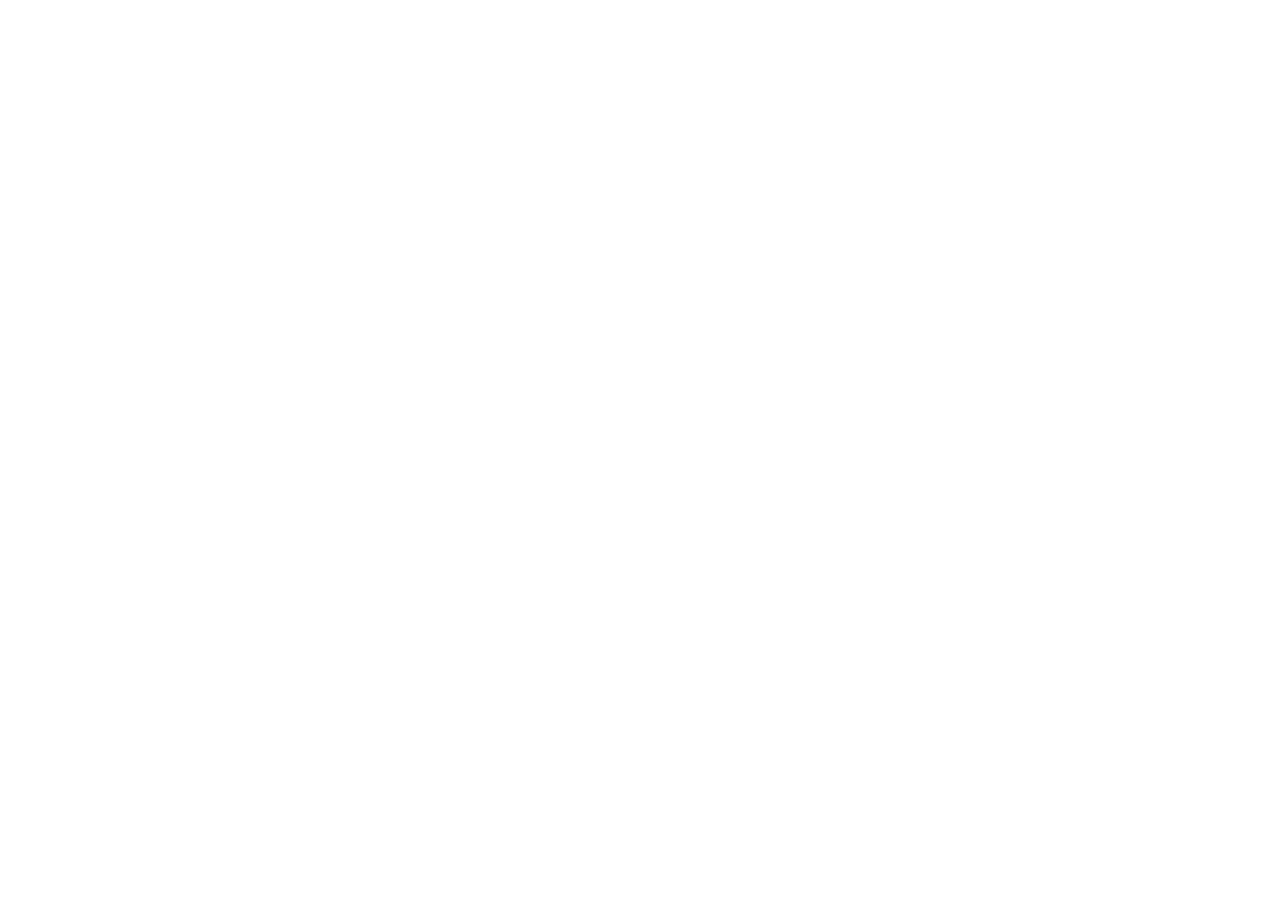
==== index.html @ a154ad44 "wstepne pliki" ====
<!DOCTYPE html>
<html lang="en">
<head>
    <meta charset="utf-8">
    <meta http-equiv="x-ua-compatible" content="ie=edge">
    <title>Sit on Chair</title>
    <meta name="description" content="">
    <meta name="viewport" content="width=device-width, initial-scale=1">
    <link rel="apple-touch-icon" href="apple-touch-icon.png">
    <link rel="stylesheet" href="https://maxcdn.bootstrapcdn.com/font-awesome/4.7.0/css/font-awesome.min.css">
    <link href="https://fonts.googleapis.com/css?family=Raleway:300,400,500,600,700&amp;subset=latin-ext" rel="stylesheet">
    <link rel="stylesheet" href="css/reset.css">
    <link rel="stylesheet" href="css/style.css">
</head>

<body>




</body>
</html>
---- css/style.css ----
*{
    box-sizing: border-box;
}
.clearfix{
    content:"";
    display: block;
    clear: both;
}
.visuallyhidden {
    border: 0;
    clip: rect(0 0 0 0);
    -webkit-clip-path: inset(50%);
    clip-path: inset(50%);
    height: 1px;
    margin: -1px;
    overflow: hidden;
    padding: 0;
    position: absolute;
    width: 1px;
    white-space: nowrap; /* 1 */
}
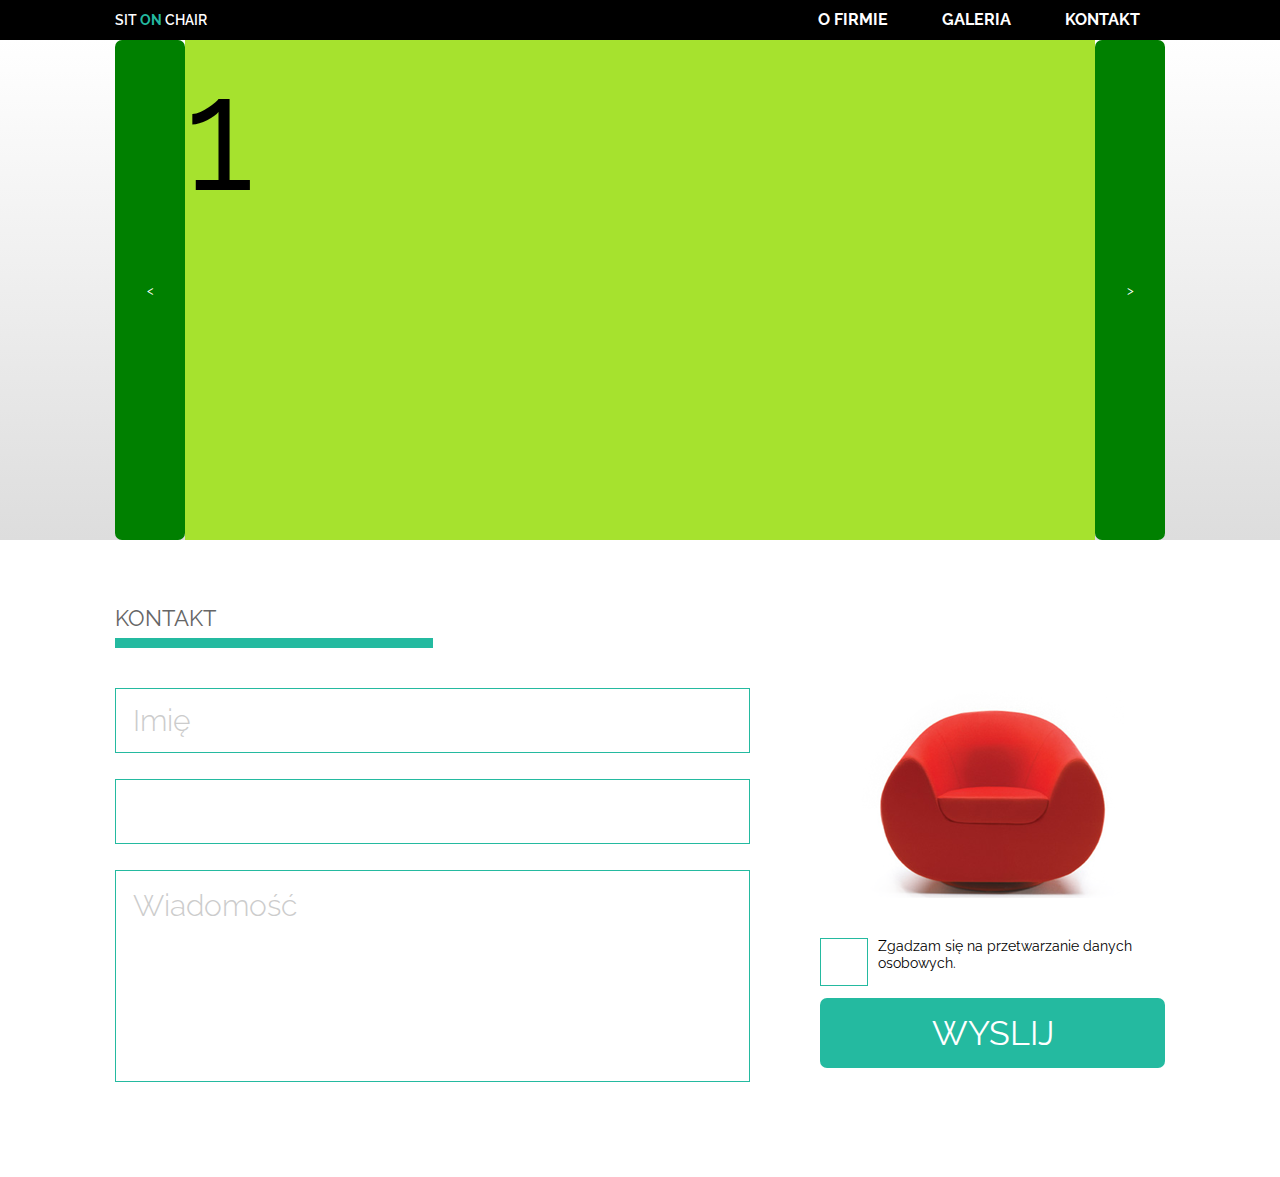
==== commit fa75d5d0: "1 stage" ====
--- a/index.html
+++ b/index.html
@@ -7,16 +7,93 @@
     <meta name="description" content="">
     <meta name="viewport" content="width=device-width, initial-scale=1">
     <link rel="apple-touch-icon" href="apple-touch-icon.png">
-    <link rel="stylesheet" href="https://maxcdn.bootstrapcdn.com/font-awesome/4.7.0/css/font-awesome.min.css">
-    <link href="https://fonts.googleapis.com/css?family=Raleway:300,400,500,600,700&amp;subset=latin-ext" rel="stylesheet">
+    <link href="https://fonts.googleapis.com/css?family=Raleway:300,400,500,600,700&amp;subset=latin-ext"
+          rel="stylesheet">
     <link rel="stylesheet" href="css/reset.css">
     <link rel="stylesheet" href="css/style.css">
 </head>
 
 <body>
+<header class="page-header">
+    <div class="container clearfix">
+        <h1 class="page-logo"><a href="index.html" class="page-logo-link">Sit <span>on </span> chair</a>
+        </h1>
+        <div class="page-nav">
+            <ul>
+                <li><a href="index.html">O firmie</a>
+                    <ul class="page-nav-sub">
+                        <li><a href="">Aktualności</a></li>
+                        <li><a href="">Nasz team</a></li>
+                        <li><a href="">Historia</a></li>
+                    </ul>
+                </li>
+                <li><a href="index.html">Galeria</a></li>
+                <li><a href="index.html">kontakt</a></li>
+            </ul>
+
+        </div>
+    </div>
+</header>
+<section class="main-banner-cnt">
+
+    <div class="container">
+        <div class="main-slider" id="mainSlider">
+            <button class="main-slider-prev">&lt;</button>
+            <button class="main-slider-next">&gt;</button>
+            <div class="main-slider-slides-cnt">
+                <div class="main-slider-slide active">1
+                </div>
+                <div class="main-slider-slide">2
+                </div>
+            </div>
 
 
+        </div>
+    </div>
+</section>
 
+<section class="main-contact">
+    <div class="container">
+
+        <h2 class="section-title">Kontakt</h2>
+
+        <form class="form clearfix" action="http://wwww.skrypt.php" method="get">
+            <div class="form-col-left">
+                <div class="form-row">
+                    <label for="forName" class="visuallyhidden">Name:</label>
+                    <input type="text" name="name" id="forName" placeholder="Imię">
+                </div>
+                <div class="form-row">
+                    <label for="forEmail"class="visuallyhidden" >Email:</label>
+                    <input type="email" name="email" id="forEmail">
+                </div>
+                <div class="form-row">
+                    <label for="forMessage"class="visuallyhidden">Message:</label>
+                    <textarea type="message" name="message" id="forMessage" placeholder="Wiadomość"></textarea>
+                </div>
+            </div>
+            <div class="form-col-right">
+                <span class="form-adon">
+
+                </span>
+                <div class="form-row">
+                    <label class="checkbox">
+                        <input type="checkbox" name="formRegulation">
+                        <span class="checkbox-mark"></span>
+                        Zgadzam się na przetwarzanie danych osobowych.
+
+                    </label>
+                </div>
+                <div class="form-row">
+                    <button type="submit" class="button">Wyslij</button>
+                </div>
+
+            </div>
+
+        </form>
+
+    </div>
+</section>
 
 </body>
 </html>--- a/css/style.css
+++ b/css/style.css
@@ -1,11 +1,43 @@
-*{
+:root {
+    --color: #24baa0;
+
+}
+
+body {
+    font-family: "Raleway", sans-serif;
+}
+
+* {
     box-sizing: border-box;
 }
-.clearfix{
-    content:"";
+
+.clearfix:after {
+    content: "";
     display: block;
     clear: both;
 }
+
+button{
+    display: inline-block;
+    font-family: "Raleway", sans-serif;
+    text-transform: uppercase;
+    background-color: var(--color);
+    color: white;
+    border: 0;
+    border-radius: 7px;
+}
+.section-title{
+    font-size: 22px;
+    color: #666666;
+    text-transform: uppercase;
+    padding-bottom: 7px;
+    border-bottom: 10px solid var(--color);
+    margin-bottom: 40px;
+    width: 30.3333%;
+
+}
+
+
 .visuallyhidden {
     border: 0;
     clip: rect(0 0 0 0);
@@ -19,3 +51,278 @@
     width: 1px;
     white-space: nowrap; /* 1 */
 }
+
+.container {
+    width: 1050px;
+    margin: 0 auto;
+}
+
+/* --------------------------------- */
+/* page-header */
+/* --------------------------------- */
+
+.page-header {
+    background-color: black;
+}
+
+.page-logo {
+    float: left;
+    font-size: 14px;
+    text-transform: uppercase;
+    font-weight: 600;
+}
+
+.page-logo a {
+    color: white;
+    text-decoration: none;
+    line-height: 40px;
+}
+
+.page-logo a span {
+    color: var(--color);
+    font-weight: 700;
+}
+
+.page-nav {
+    float: right;
+}
+
+.page-nav li {
+    display: inline-block;
+    position: relative;
+}
+
+.page-nav a {
+    color: white;
+    text-decoration: none;
+    text-transform: uppercase;
+    line-height: 40px;
+    padding: 0 25px;
+    font-weight: 700;
+}
+
+.page-nav a:hover {
+    color: var(--color);
+}
+
+.page-nav-sub {
+    position: absolute;
+    top: calc(100% + 15px);
+    left: 50%;
+    transform: translate(-50%, 0);
+    width: 130px;
+    background-color: black;
+    padding: 10px 0;
+    opacity: 0;
+    visibility: hidden;
+    transition: 0.5s all;
+}
+.main-banner-cnt{
+    height: 500px;
+    background-image: linear-gradient(#fff,#ddd);
+}
+.main-banner-cnt .container{
+    height: 100%;
+}
+.main-slider{
+    height: 100%;
+    position: relative;
+}
+.main-slider-prev,.main-slider-next{
+    position: absolute;
+    left: 0;
+    top:0;
+    width: 70px;
+    height: 100%;
+    background:green;
+    border: 0;
+}
+.main-slider-next{
+    right: 0;
+    left: auto;
+}
+.main-slider-slides-cnt{
+    background: #a6e22e;
+    height: 100%;
+    margin: 0 70px;
+    position: relative;
+
+}
+.main-slider-slide{
+    font-size: 10rem;
+    position: absolute;
+    top:0;
+    left: 0;
+    width: 100%;
+    height: 100%;
+    opacity:0;
+    transition: 0.5s all;
+}
+.main-slider-slide.active {
+    opacity: 1;
+    z-index: 1;
+}
+
+
+.page-nav li:hover .page-nav-sub {
+    opacity:1;
+    visibility: visible;
+
+}
+
+.page-nav-sub:before {
+    position: absolute;
+    left: 50%;
+    top: -20px;
+    content: "";
+    width: 0;
+    height: 0;
+    transform: translate(-50%, 0);
+    border: 10px solid transparent;
+    border-bottom-color: black;
+
+}
+
+.page-nav-sub:after {
+    content: "";
+    width: 100%;
+    height: 20px;
+    background-color: transparent;
+    top: -20%;
+    left: -0;
+    position: absolute;
+
+}
+
+.page-nav-sub li {
+    display: block;
+    text-align: center;
+}
+
+.page-nav-sub a {
+    text-transform: none;
+    font-weight: 600;
+    line-height: 30px;
+    padding: 0;
+}
+
+.main-contact {
+    padding: 65px 0;
+}
+
+.form {
+
+}
+
+.form-col-left {
+    width: 635px;
+    float: left;
+}
+
+.form-col-right {
+    width: 345px;
+    float: right;
+}
+
+.form-row {
+    margin-bottom: 26px;
+}
+.form-adon{
+    background-image: url("../images/red_chair.png");
+    height: 210px;
+    background-position: center;
+    background-repeat: no-repeat;
+    display: block;
+    margin-bottom: 40px;
+}
+
+.form button{
+    font-size:34px;
+    padding:15px;
+    width: 100%;
+}
+
+
+.form input[type="text"],
+.form input[type="email"],
+.form textarea {
+    border: 1px solid var(--color);
+    width: 100%;
+    height: 65px;
+    padding: 0 17px;
+    font-family: "Raleway", sans-serif;
+    font-weight: 300;
+    font-size:30px;
+}
+
+.form textarea {
+    padding: 17px;
+    height: 212px;
+    resize: none;
+}
+
+.form input[type="text"]:focus,
+.form input[type="email"]:focus,
+.form textarea:focus{
+    border:1px solid var(--color);
+    outline: none;
+    box-shadow: inset 0 0 0 1px var(--color);
+}
+
+
+.form ::-webkit-input-placeholder { /* Chrome/Opera/Safari */
+    color:#cccccc;
+}
+.form ::-moz-placeholder { /* Firefox 19+ */
+    color:#cccccc;
+}
+.form :-ms-input-placeholder { /* IE 10+ */
+    color:#cccccc;
+}
+.form :-moz-placeholder { /* Firefox 18- */
+    color:#cccccc;
+}
+
+.checkbox{
+    display: block;
+    line-height: 1.2;
+    font-size: 14px;
+}
+.checkbox-mark{
+    width: 48px;
+    height: 48px;
+    border: 1px solid var(--color);
+    display: inline-block;
+    vertical-align: top;
+    float: left;
+    position: relative;
+    margin-right: 10px;
+}
+.checkbox-mark:before{
+    content: "";
+    width: 44px;
+    height: 44px;
+    background-image: url("../images/form_ok.jpg");
+    background-position: center;
+    background-repeat: no-repeat;
+    position: absolute;
+    left: 50%;
+    top: 50%;
+    transform: translate(-50%,-50%) scale(-1.2);
+    opacity: 0;
+    transition: 0.5s all;
+}
+.checkbox input {
+    position: absolute;
+    left:-9999999px;
+}
+
+input:checked + .checkbox-mark{
+    box-shadow: inset 0 0 0 1px var(--color);
+
+}
+input:checked + .checkbox-mark:before{
+    transform: translate(-50%,-50%) scale(1);
+    opacity: 1;
+}
+
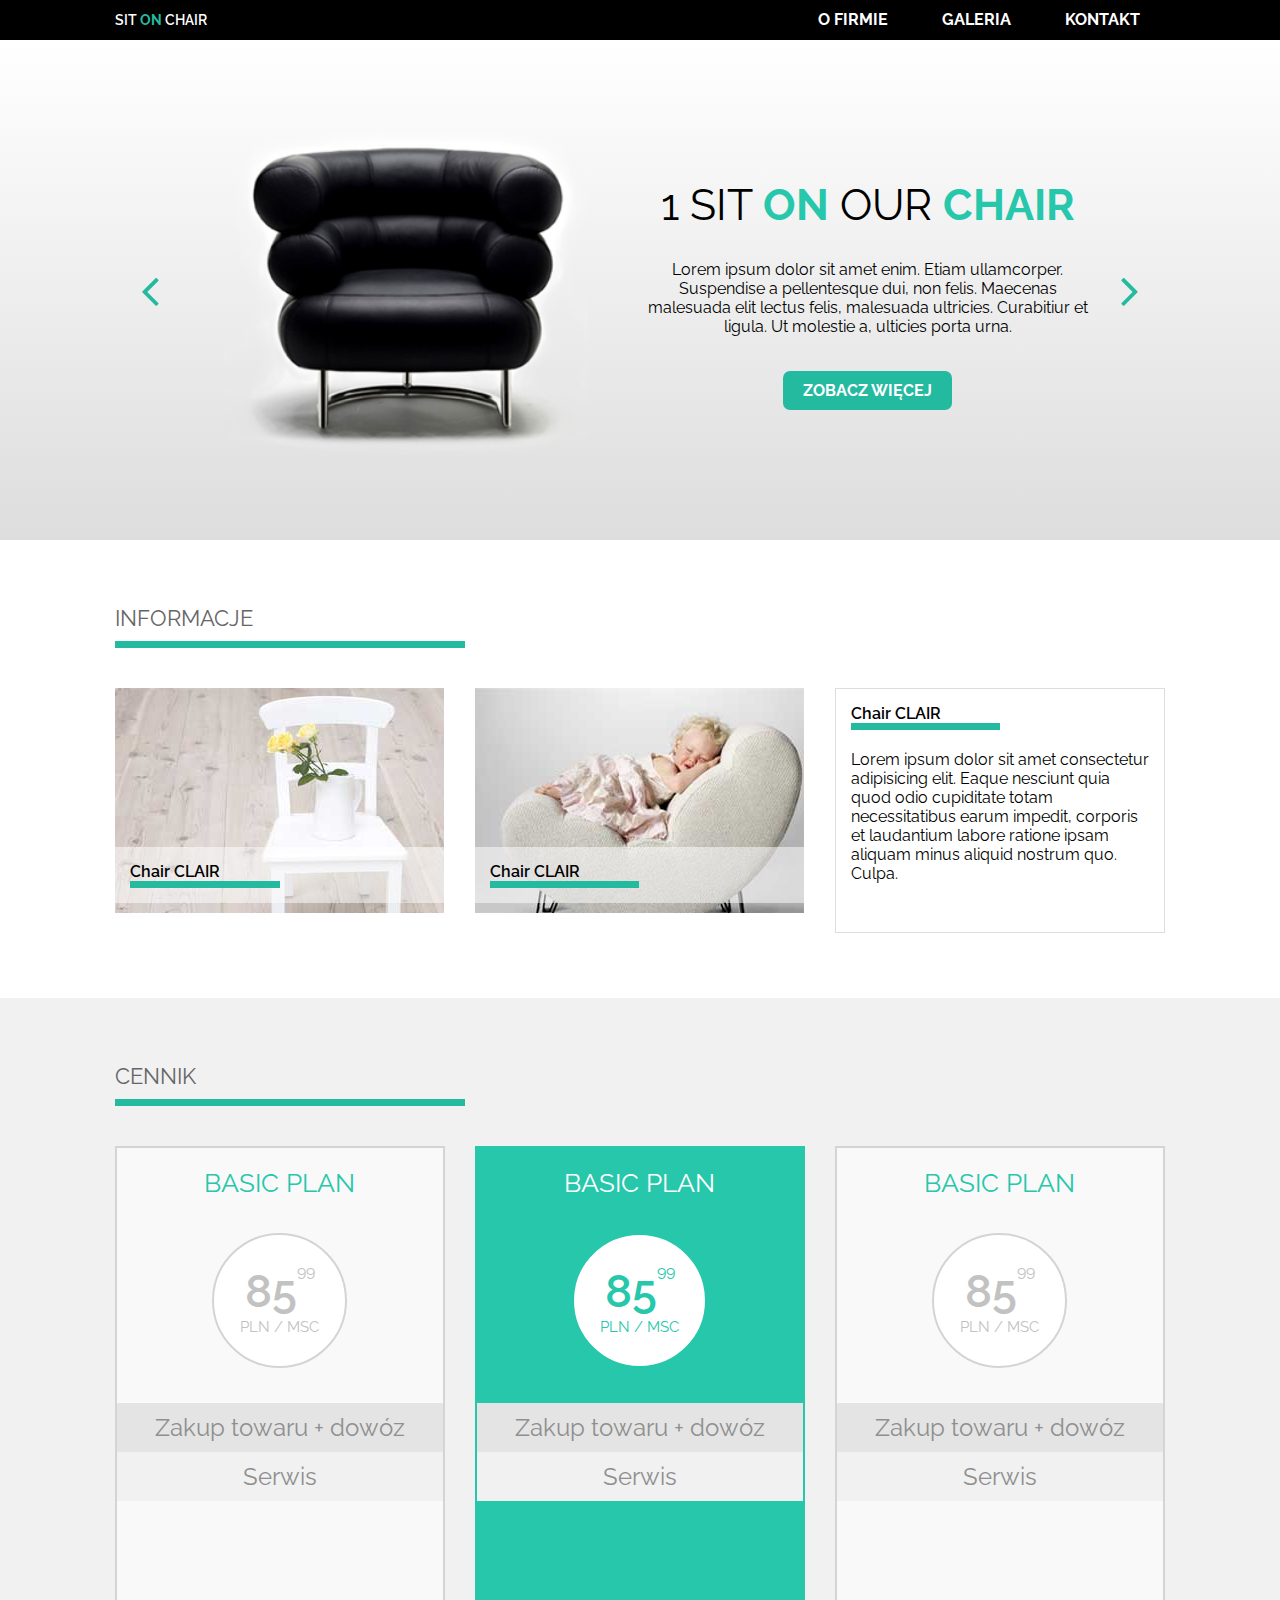
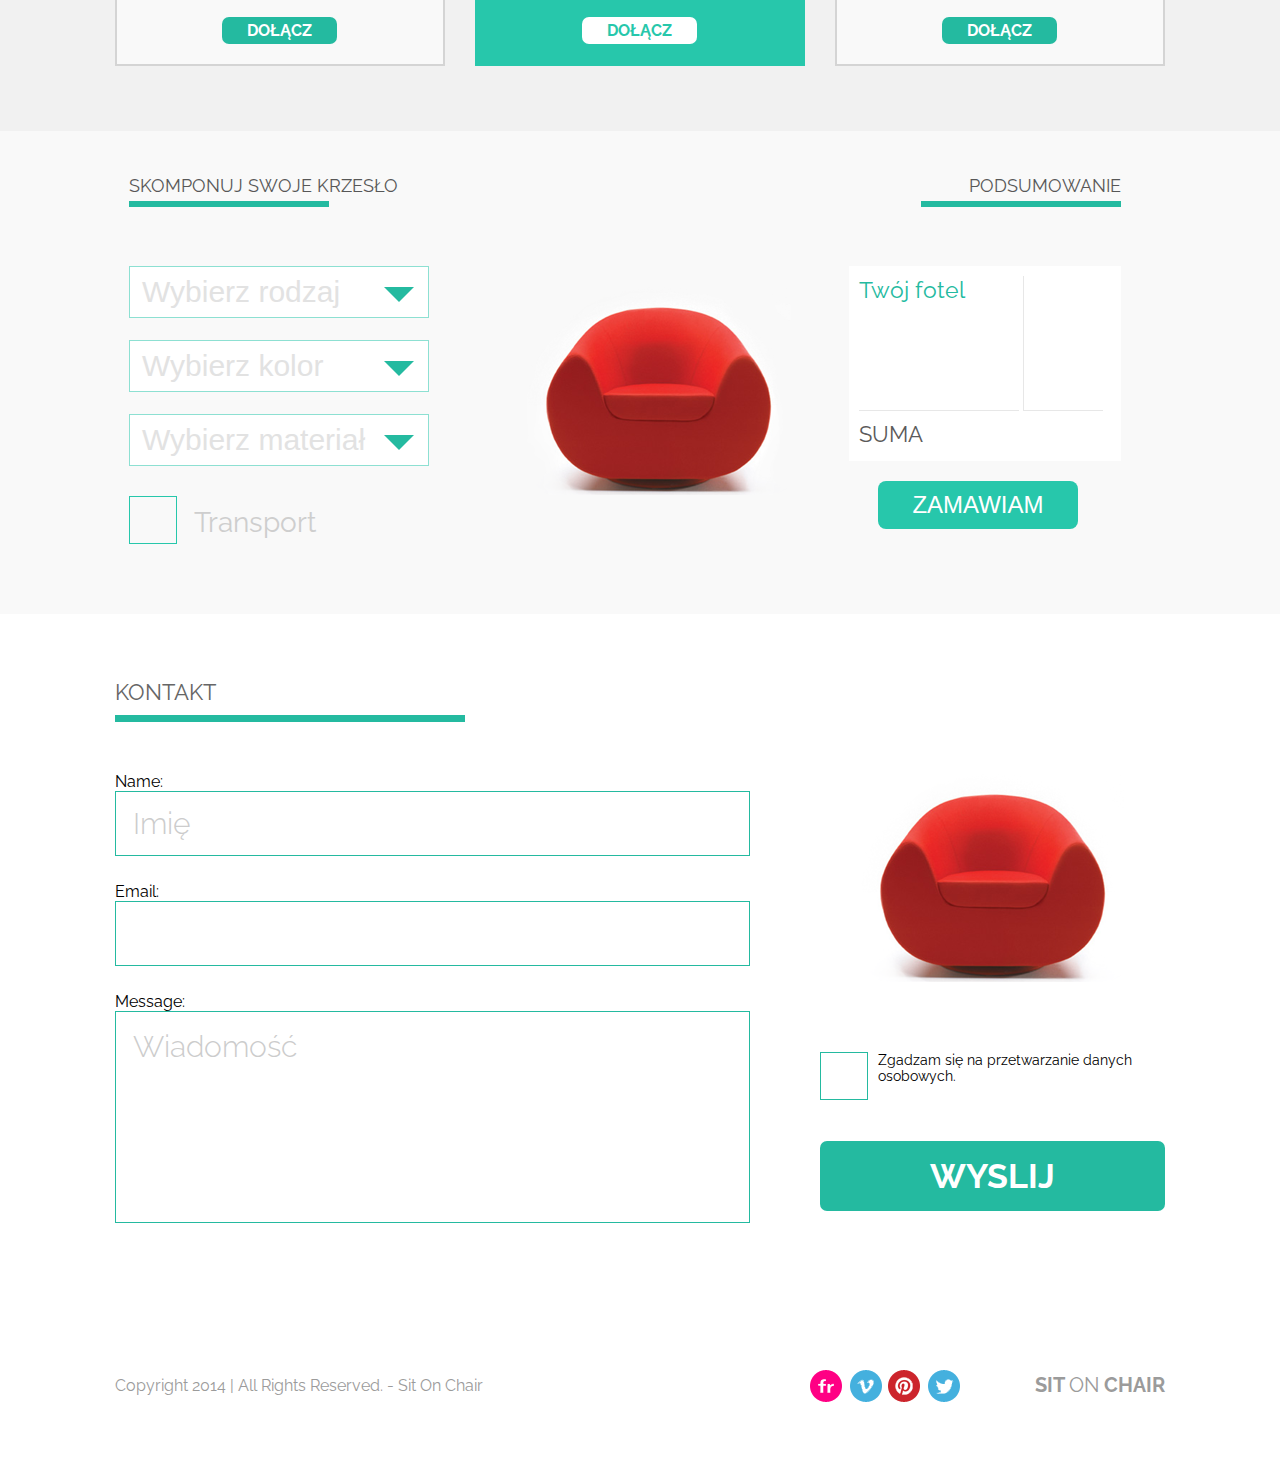
==== commit 01fdc942: "js update" ====
--- a/index.html
+++ b/index.html
@@ -9,8 +9,9 @@
     <link rel="apple-touch-icon" href="apple-touch-icon.png">
     <link href="https://fonts.googleapis.com/css?family=Raleway:300,400,500,600,700&amp;subset=latin-ext"
           rel="stylesheet">
+          <link rel="stylesheet" href="https://maxcdn.bootstrapcdn.com/font-awesome/4.7.0/css/font-awesome.min.css">
     <link rel="stylesheet" href="css/reset.css">
-    <link rel="stylesheet" href="css/style.css">
+    <link rel="stylesheet" href="css/style2.css">
 </head>
 
 <body>
@@ -34,25 +35,255 @@
         </div>
     </div>
 </header>
-<section class="main-banner-cnt">
-
+
+    <section class="main-banner-cnt">
+        <div class="container">
+
+            <div class="main-slider" id="mainSlider">
+                <button class="main-slider-prev">
+                    <i class="fa fa-angle-left" aria-hidden="true"></i>
+                </button>
+                <button class="main-slider-next">
+                    <i class="fa fa-angle-right" aria-hidden="true"></i>
+                </button>
+
+                <div class="main-slider-slides-cnt">
+                    <div class="main-slider-slide active">
+                        <div class="slide-image">
+                            <img src="images/black_chair.png">
+                        </div>
+                        <div class="slide-cnt">
+                            <h4 class="slide-title">
+                                1 SIT <span><strong>ON</strong></span> OUR <span><strong>CHAIR</strong></span>
+                            </h4>
+                            <div class="slide-text">
+                                Lorem ipsum dolor sit amet enim. Etiam ullamcorper.<br>
+                                Suspendise a pellentesque dui, non felis. Maecenas <br>
+                                malesuada elit lectus felis, malesuada ultricies. Curabitiur et <br>
+                                ligula. Ut molestie a, ulticies porta urna.
+                            </div>
+                            <a href="#" class="button slide-button">ZOBACZ WIĘCEJ</a>
+                        </div>
+                    </div>
+                    <div class="main-slider-slide">
+                        <div class="slide-image">
+                            <img src="images/black_chair.png">
+                        </div>
+                        <div class="slide-cnt">
+                            <h4 class="slide-title">
+                                2 SIT <span><strong>ON</strong></span> OUR <span><strong>CHAIR</strong></span>
+                            </h4>
+                            <div class="slide-text">
+                                Lorem ipsum dolor sit amet enim. Etiam ullamcorper.<br>
+                                Suspendise a pellentesque dui, non felis. Maecenas <br>
+                                malesuada elit lectus felis, malesuada ultricies. Curabitiur et <br>
+                                ligula. Ut molestie a, ulticies porta urna.
+                            </div>
+                            <a href="#" class="button slide-button">ZOBACZ WIĘCEJ</a>
+                        </div>
+                    </div>
+                </div>
+            </div>
+
+        </div>
+    </section>
+
+    <section class="main-information">
+        <div class="container">
+            <h2 class="section-title visuallyhidden">
+                Informacje
+            </h2>
+
+            <div class="row">
+                <div class="col-1-3">
+
+                    <article class="info-box ">
+                        <img src="images/box1_img.jpg" class="info-box-img" alt="">
+                        <div class="info-box-cnt">
+                            <h3 class="info-box-title">Chair CLAIR</h3>
+                        </div>
+                    </article>
+
+
+                </div>
+                <div class="col-1-3">
+
+                    <article class="info-box">
+                        <img src="images/box2_img.jpg" class="info-box-img" alt="">
+                        <div class="info-box-cnt">
+                            <h3 class="info-box-title">Chair CLAIR</h3>
+                        </div>
+                    </article>
+
+                </div>
+                <div class="col-1-3">
+
+                    <article class="info-box-text">
+                        <h3 class="info-box-title">Chair CLAIR</h3>
+                        <div class="info-box-description">
+                            Lorem ipsum dolor sit amet consectetur adipisicing elit. Eaque nesciunt quia quod odio cupiditate totam necessitatibus earum impedit, corporis et laudantium labore ratione ipsam aliquam minus aliquid nostrum quo. Culpa.
+                        </div>
+                    </article>
+
+                </div>
+            </div>
+        </div>
+    </section>
+
+    <section class="main-price-list">
+        <div class="container">
+            <h2 class="section-title">
+                Cennik
+            </h2>
+
+            <div class="row">
+
+                <div class="col col-1-3">
+                    <div class="price-list-box">
+                        <h2 class="price-list-box-title">Basic plan</h2>
+                        <div class="price-list-box-price">
+                            <strong class="price-cnt">
+                                <span class="price">85</span>
+                                <sup class="small">99</sup>
+                            </strong>
+                            <div class="price-text">PLN / MSC</div>
+                        </div>
+                        <ul class="price-list-box-points">
+                            <li>Zakup towaru + dowóz</li>
+                            <li>Serwis</li>
+                        </ul>
+                        <div class="price-list-box-btn-cnt">
+                            <a href="" class="button price-list-box-btn">Dołącz</a>
+                        </div>
+                    </div><!-- e: price-list-box -->
+                </div><!-- e: col-1-3 -->
+
+                <div class="col col-1-3">
+                    <div class="price-list-box active">
+                        <h2 class="price-list-box-title">Basic plan</h2>
+                        <div class="price-list-box-price">
+                            <strong class="price-cnt">
+                                <span class="price">85</span>
+                                <sup class="small">99</sup>
+                            </strong>
+                            <div class="price-text">PLN / MSC</div>
+                        </div>
+                        <ul class="price-list-box-points">
+                            <li>Zakup towaru + dowóz</li>
+                            <li>Serwis</li>
+                        </ul>
+                        <div class="price-list-box-btn-cnt">
+                            <a href="" class="button price-list-box-btn">Dołącz</a>
+                        </div>
+                    </div><!-- e: price-list-box -->
+                </div><!-- e: col-1-3 -->
+
+                <div class="col col-1-3">
+                    <div class="price-list-box">
+                        <h2 class="price-list-box-title">Basic plan</h2>
+                        <div class="price-list-box-price">
+                            <strong class="price-cnt">
+                                <span class="price">85</span>
+                                <sup class="small">99</sup>
+                            </strong>
+                            <div class="price-text">PLN / MSC</div>
+                        </div>
+                        <ul class="price-list-box-points">
+                            <li>Zakup towaru + dowóz</li>
+                            <li>Serwis</li>
+                        </ul>
+                        <div class="price-list-box-btn-cnt">
+                            <a href="" class="button price-list-box-btn">Dołącz</a>
+                        </div>
+                    </div><!-- e: price-list-box -->
+                </div><!-- e: col-1-3 -->
+            </div>
+        </div>
+    </section>
+
+<section class="application ">
     <div class="container">
-        <div class="main-slider" id="mainSlider">
-            <button class="main-slider-prev">&lt;</button>
-            <button class="main-slider-next">&gt;</button>
-            <div class="main-slider-slides-cnt">
-                <div class="main-slider-slide active">1
-                </div>
-                <div class="main-slider-slide">2
-                </div>
-            </div>
-
-
-        </div>
+    <div class="row">
+        <div class="col-1-3">
+        <section class="choice_part inline">
+            <header>
+                <h3>SKOMPONUJ SWOJE KRZESŁO</h3>
+                <span class="green_bell"></span>
+            </header>
+
+            <div class="form">
+                <div class="drop_down_list">
+                    <span class="list_label">Wybierz rodzaj</span>
+                    <span class="list_arrow"></span>
+                    <ul class="list_panel">
+                        <li data-price="200">Clair</li>
+                        <li data-price="180">Margarita</li>
+                        <li data-price="150">Selena</li>
+                    </ul>
+                </div>
+                <div class="drop_down_list">
+                    <span class="list_label">Wybierz kolor</span>
+                    <span class="list_arrow"></span>
+                    <ul class="list_panel">
+                        <li>Czerwony</li>
+                        <li>Czarny</li>
+                        <li>Pomarańczowy</li>
+                    </ul>
+                </div>
+                <div class="drop_down_list">
+                    <span class="list_label">Wybierz materiał</span>
+                    <span class="list_arrow"></span>
+                    <ul class="list_panel">
+                        <li data-price="0">Tkanina</li>
+                        <li data-price="50">Skóra</li>
+                    </ul>
+                </div>
+                <div class="checkbox check-box">
+                    <input type="checkbox" id="transport" data-price="200">
+                    <label for="transport">Transport</label>
+                </div>
+                <!--<div class="checkbox"></div>-->
+                <!--<span class="list_label inline_text">Transport</span>-->
+            </div>
+        </section>
+        </div>
+        <div class="col-1-3">
+        <section class="image_part inline">
+            <img src="images/red_chair.png">
+        </section>
+        </div>
+        <div class="col-1-3">
+        <section class="summary_part inline">
+            <header class="align_right">
+                <h3>PODSUMOWANIE</h3>
+                <span class="green_bell"></span>
+            </header>
+
+            <div class="summary_panel">
+                <div class="panel_left">
+                    <h4 class="title">Twój fotel</h4>
+                    <span class="color"></span>
+                    <span class="pattern"></span>
+                    <span class="transport"></span>
+                </div>
+                <div class="panel_right">
+                    <h4 class="title value"></h4>
+                    <span class="color value"></span>
+                    <span class="pattern value"></span>
+                    <span class="transport value"></span>
+                </div>
+                <div class="sum_label">SUMA</div>
+                <div class="sum"><strong></strong></div>
+</div>
+            <a href="" class="green_button">Zamawiam</a>
+        </section>
+        </div>
+    </div>
+    </div>
     </div>
 </section>
 
-<section class="main-contact">
+    <section class="main-contact">
     <div class="container">
 
         <h2 class="section-title">Kontakt</h2>
@@ -94,6 +325,38 @@
 
     </div>
 </section>
+    <footer class="main-footer">
+      <div class="container">
+          <div class="row">
+              <div class="col-1-2">
+                  <small class="copyright">
+                      Copyright 2014 | All Rights Reserved. - Sit On Chair
+                  </small>
+              </div>
+              <div class="col-1-2">
+                  <ul class="social-icons">
+                      <li>
+                          <a class="social social-flickr" href="">Flickr</a>
+                      </li>
+                      <li>
+                          <a class="social social-vimeo" href="">Vimeo</a>
+                      </li>
+                      <li>
+                          <a class="social social-pinterest" href="">Pinterest</a>
+                      </li>
+                      <li>
+                          <a class="social social-twitter" href="">Twitter</a>
+                      </li>
+                  </ul>
+                  <small class="footer-logo">
+                      Sit <span>On</span> Chair
+                  </small>
+              </div>
+          </div>
+      </div>
+  </footer>
+
+    <script src="js/scripts.js"></script>
 
 </body>
-</html>+</html>
--- a/css/style2.css
+++ b/css/style2.css
@@ -0,0 +1,972 @@
+
+/*
+2 slajdy po display none*/
+
+
+:root {
+    --color: #24baa0;
+
+}
+
+body {
+    font-family: "Raleway", sans-serif;
+}
+
+* {
+    box-sizing: border-box;
+}
+
+.clearfix:after {
+    content: "";
+    display: block;
+    clear: both;
+}
+
+button{
+    display: inline-block;
+    font-family: "Raleway", sans-serif;
+    text-transform: uppercase;
+    background-color: var(--color);
+    color: white;
+    border: 0;
+    border-radius: 7px;
+}
+.section-title{
+    font-size: 22px;
+    color: #666666;
+    text-transform: uppercase;
+    padding-bottom: 7px;
+    border-bottom: 10px solid var(--color);
+    margin-bottom: 40px;
+    width: 30.3333%;
+
+}
+
+/*
+.visuallyhidden {
+    border: 0;
+    clip: rect(0 0 0 0);
+    -webkit-clip-path: inset(50%);
+    clip-path: inset(50%);
+    height: 1px;
+    margin: -1px;
+    overflow: hidden;
+    padding: 0;
+    position: absolute;
+    width: 1px;
+    white-space: nowrap;
+}*/
+
+.container {
+    width: 1050px;
+    margin: 0 auto;
+}
+
+
+
+.clearfix:after {
+    content:'';
+    display: block;
+    clear: both;
+}
+
+.button {
+    display: inline-block;
+    font-family: "Raleway", sans-serif;
+    text-transform: uppercase;
+    font-weight: bold;
+    background-color: var(--color);
+    color:#fff;
+    border:0;
+    border-radius: 7px;
+    padding:10px 20px;
+    text-decoration:none;
+}
+
+.section-title {
+    width:33.3333%;
+    font-size:22px;
+    color:#666;
+    text-transform: uppercase;
+    padding-bottom: 10px;
+    border-bottom:7px solid var(--color);
+    margin-bottom: 40px;
+}
+
+/*.visuallyhidden {
+    border: 0;
+    clip: rect(0 0 0 0);
+    -webkit-clip-path: inset(50%);
+    clip-path: inset(50%);
+    height: 1px;
+    margin: -1px;
+    overflow: hidden;
+    padding: 0;
+    position: absolute;
+    width: 1px;
+    white-space: nowrap;
+}
+*/
+.container {
+    width:1050px;
+    margin:0 auto;
+}
+.row {
+    margin-left:-15px;
+    margin-right:-15px;
+}
+.row:after {
+    content:'';
+    display: block;
+    clear: both;
+}
+.row .col-1-2 {
+    padding:0 15px;
+    width:50%;
+    float:left;
+}
+.row .col-1-3 {
+    padding:0 15px;
+    width:33.3333%;
+    float:left;
+}
+
+
+
+
+
+/* --------------------------------- */
+/* page-header */
+/* --------------------------------- */
+
+.page-header {
+    background-color: black;
+}
+
+.page-logo {
+    float: left;
+    font-size: 14px;
+    text-transform: uppercase;
+    font-weight: 600;
+}
+
+.page-logo a {
+    color: white;
+    text-decoration: none;
+    line-height: 40px;
+}
+
+.page-logo a span {
+    color: var(--color);
+    font-weight: 700;
+}
+
+.page-nav {
+    float: right;
+}
+
+.page-nav li {
+    display: inline-block;
+    position: relative;
+}
+
+.page-nav a {
+    color: white;
+    text-decoration: none;
+    text-transform: uppercase;
+    line-height: 40px;
+    padding: 0 25px;
+    font-weight: 700;
+}
+
+.page-nav a:hover {
+    color: var(--color);
+}
+
+.page-nav-sub {
+    position: absolute;
+    top: calc(100% + 15px);
+    left: 50%;
+    transform: translate(-50%, 0);
+    width: 130px;
+    background-color: black;
+    padding: 10px 0;
+    opacity: 0;
+    visibility: hidden;
+    transition: 0.5s all;
+}
+
+
+.page-nav li:hover .page-nav-sub {
+    opacity: 1;
+    visibility: visible;
+    z-index: 100;
+
+}
+
+.page-nav-sub:before {
+    position: absolute;
+    left: 50%;
+    top: -20px;
+    content: "";
+    width: 0;
+    height: 0;
+    transform: translate(-50%, 0);
+    border: 10px solid transparent;
+    border-bottom-color: black;
+
+}
+
+.page-nav-sub:after {
+    content: "";
+    width: 100%;
+    height: 20px;
+    background-color: transparent;
+    top: -20%;
+    left: -0;
+    position: absolute;
+
+}
+
+.page-nav-sub li {
+    display: block;
+    text-align: center;
+}
+
+.page-nav-sub a {
+    text-transform: none;
+    font-weight: 600;
+    line-height: 30px;
+    padding: 0;
+}
+/* -------------------------------------------- */
+/* main banner */
+/* -------------------------------------------- */
+.main-banner-cnt {
+    height:500px;
+    background-color: #ddd;
+    background-image: linear-gradient(#fff, #ddd);
+}
+.main-banner-cnt .container {
+    height:100%;
+}
+.main-slider {
+    height:100%;
+    position: relative;
+}
+.main-slider-prev,
+.main-slider-next {
+    position:absolute;
+    left:0;
+    top:0;
+    width:70px;
+    height:100%;
+    background: transparent;
+    border:0;
+    font-size:50px;
+    color: var(--color);
+    background: transparent;
+    transition: 0.5s color;
+}
+.main-slider-next {
+    right:0;
+    left:auto;
+}
+.main-slider-prev:hover,
+.main-slider-next:hover,
+.main-slider-prev:focus,
+.main-slider-next:focus {
+    color:#000;
+    outline:none;
+}
+.main-slider-slides-cnt {
+    height:100%;
+    margin:0 70px;
+    position: relative;
+}
+.main-slider-slide {
+    position: absolute;
+    top:0;
+    left:0;
+    width:100%;
+    height:100%;
+    opacity:0;
+    transition: 0.5s all;
+}
+.main-slider-slide.active {
+    opacity:1;
+    z-index: 2;
+}
+
+.main-slider .slide-image {
+    float: left;
+    width: 50%;
+    height: 100%;
+    display: flex;
+    flex-direction: column;
+    justify-content: center;
+    align-items: center;
+}
+
+.main-slider img {
+    position: relative;
+    max-width: 90%;
+    width: 100%;
+}
+
+.main-slider .slide-cnt {
+    height: 100%;
+    width: 50%;
+    float: left;
+    box-sizing: border-box;
+    text-align: center;
+    display: flex;
+    flex-direction: column;
+    justify-content: center;
+    align-items: center;
+}
+
+.main-slider .slide-title {
+    margin-top: 10px;
+    margin-bottom: 30px;
+    font-size: 43px;
+    font-weight: 400;
+    text-align: center;
+}
+
+.main-slider .slide-title span {
+    color: #27C7AB;
+}
+
+.main-slider .slide-cnt p {
+    margin: 30px -5px;
+    font-size: 17px;
+    font-weight: normal;
+    text-align: center;
+    line-height: 22px;
+}
+
+.main-slider .button {
+    margin-top: 35px;
+}
+
+/* normalny slide */
+.main-slider-slide img {
+    top: -50px;
+    opacity: 0;
+    transition: 0.5s 0s ease-in-out all;
+}
+
+.main-slider-slide .slide-cnt {
+    opacity: 0;
+    top: 80px;
+    position: relative;
+    transition: 0.5s 0.3s ease-in-out all;
+}
+
+/* aktywny slide - ten widoczny */
+.main-slider-slide.active {
+    z-index: 2;
+}
+.main-slider-slide.active img {
+    top: 0;
+    left: 0;
+    opacity: 1;
+}
+
+.main-slider-slide.active .slide-cnt {
+    opacity: 1;
+    top: 0;
+}
+
+.main-slider-slide.active .slide-cnt .title {
+}
+/* -------------------------------------------- */
+/* main informaction */
+/* -------------------------------------------- */
+.main-information {
+    padding:65px 0;
+}
+.info-box {
+    position: relative;
+    display: inline-block;
+
+}
+.info-box:hover .info-box-cnt{
+    opacity: 0;
+}
+.info-box-img {
+    display: block;
+}
+.info-box-cnt {
+    position: absolute;
+    left:0;
+    bottom:10px;
+    width:100%;
+    background: rgba(255,255,255,0.5);
+    padding:15px;
+    transition: all 1s;
+}
+.info-box-title {
+    border-bottom: 7px solid var(--color);
+    font-weight: 600;
+    width:50%;
+}
+.info-box-text {
+    border:1px solid #ddd;
+    height:245px;
+    padding:15px;
+}
+.info-box-description {
+    margin-top:20px;
+}
+
+
+
+
+/* -------------------------------------------- */
+/* main price list */
+/* -------------------------------------------- */
+.main-price-list {
+    background: #F1F1F1;
+    padding:65px 0;
+}
+.price-list-box {
+    background: #F9F9F9;
+    border: 2px solid #D4D4D4;
+    height: 520px;
+    flex-grow: 1;
+    display: flex;
+    flex-direction: column;
+    justify-content: space-between;
+}
+
+.price-list-box .price-list-box-title {
+    font-size: 26px;
+    text-align: center;
+    text-transform: uppercase;
+    color: #27C7AB;
+    margin-top: 20px;
+}
+
+.price-list-box .price-list-box-price {
+    display: flex;
+    width: 135px;
+    height: 135px;
+    border-radius: 50%;
+    border: 2px solid #D4D4D4;
+    background: #FFF;
+    margin: 35px auto;
+    justify-content: center;
+    align-items: center;
+    flex-direction: column;
+}
+
+.price-list-box .price-cnt {
+    display: flex;
+    color: #C2C2C2;
+}
+
+.price-list-box .price-cnt .price {
+    font-size: 45px;
+    font-weight: 600;
+}
+
+.price-list-box .price-cnt .small {
+    font-size: 16px;
+    padding-top: 15px;
+}
+
+.price-list-box .price-text {
+    text-align: center;
+    font-size: 15px;
+    text-transform: uppercase;
+    color: #C2C2C2;
+}
+
+.price-list-box .price-list-box-points {
+}
+
+.price-list-box .price-list-box-points li {
+    background: #E4E4E4;
+    font-size: 24px;
+    text-align: center;
+    padding: 10px 0;
+    color: #8F8F8F;
+}
+
+.price-list-box .price-list-box-points li:nth-of-type(even) {
+    background: #F1F1F1;
+}
+
+.price-list-box .price-list-box-btn-cnt {
+    font-size: 16px;
+    margin-top: auto;
+    text-align: center;
+    margin-bottom: 20px;
+}
+
+.price-list-box .button {
+    font-size: 16px;
+    padding: 4px 25px;
+    margin-top: auto;
+}
+
+/* active */
+.price-list-box.active {
+    background: #27C7AB;
+    border-color: #27C7AB;
+}
+
+.price-list-box.active .price-list-box-title {
+    color: #FFF;
+}
+
+.price-list-box.active .price-list-box-price {
+    border-color: #27C7AB;
+}
+
+.price-list-box.active .price-cnt .price,
+.price-list-box.active .price-cnt .small,
+.price-list-box.active .price-text {
+    color: #27C7AB
+}
+
+.price-list-box.active .button {
+    background: #FFF;
+    color: #27C7AB;
+}
+
+
+/*///////////////////////////////
+/////// aplication/////////////
+//////////////////////////*/
+
+.application {
+    background-color: #f9f9f9;
+    padding:30px 0;
+}
+.application h3 {
+    color: #575757;
+    font-size: 18px;
+}
+
+.application header.align_right{
+    text-align: right;
+}
+
+
+.inline {
+    display:inline-block;
+    width:300px;
+    padding:14px;
+    vertical-align: top;
+}
+
+
+.form {
+    margin-top:50px;
+}
+.drop_down_list {
+    border:1px solid #8de0d2;
+    width: 300px;
+    height: 100%;
+    background-color: white;
+    margin-top:22px;
+    padding: 8px 12px;
+    position: relative;
+}
+
+.list_label {
+    font-size: 30px;
+    color: #e2e2e2;
+    font-family: 'ralewaylight', Arial, Tahoma, sans-serif;
+}
+
+
+.checkbox {
+    position: relative;
+    padding: 30px 30px 30px 0;
+}
+.checkbox input {
+    display: block;
+    opacity: 0;
+    height: 48px;
+    position: absolute;
+    width: 48px;
+    cursor: pointer;
+}
+
+.checkbox label {
+    display: block;
+    padding-left: 65px;
+    position: relative;
+    font-size: 28px;
+    color: #cecece;
+    line-height: 120%;
+    padding-top: 10px;
+    cursor: pointer;
+}
+
+.checkbox label::before, .checkbox label::after {
+    border: 1px solid #27c7ab;
+    content: "";
+    display: block;
+    left: 0;
+    height: 48px;
+    position: absolute;
+    width: 48px;
+    top: 0;
+}
+.checkbox label::after {
+    background: url("data:image/svg+xml;charset=US-ASCII,%3Csvg%20xmlns%3D%22http%3A//www.w3.org/2000/svg%22%20xmlns%3Axlink%3D%22http%3A//www.w3.org/1999/xlink%22%20preserveAspectRatio%3D%22xMidYMid%22%20width%3D%2233.875%22%20height%3D%2233%22%20viewBox%3D%220%200%2033.875%2033%22%3E%0A%20%20%3Cpath%20d%3D%22M9.470%2C15.209%20L14.061%2C24.104%20C14.061%2C24.104%2021.522%2C6.026%2033.287%2C-0.000%20C33.000%2C4.304%2031.852%2C8.035%2033.861%2C12.626%20C28.696%2C13.774%2018.078%2C26.687%2014.635%2C33.000%20C9.756%2C26.974%204.017%2C22.382%20-0.000%2C20.948%20L9.470%2C15.209%20Z%22%20fill%3D%22%2327c7ab%22/%3E%0A%3C/svg%3E%0A") no-repeat center;
+    border: 0;
+    display: none;
+}
+
+.checkbox input:checked + label::after {
+    display: block;
+}
+
+
+.activeAplication  {
+    background: url('../images/form_ok.jpg');
+    width: 48px;
+    height: 40px;
+
+}
+.inline_text {
+    display: inline-block;
+    width: 228px;
+    vertical-align: top;
+    margin-top: 30px;
+    margin-left: 15px;
+    color: #aeaeae;
+}
+.image_part img{
+    margin-top: 110px;
+    margin-left: 38px;
+}
+
+
+.application .green_bell {
+    background-color: #24baa0;
+    width: 200px;
+    height: 6px;
+    display: inline-block;
+    margin: 5px 0 5px 0;
+}
+.sumary_part{
+   max-width: 373px;
+}
+.summary_panel {
+    background-color: white;
+    max-width: 272px;
+    height:195px;
+    padding:10px;
+    margin-top: 50px;
+
+}
+
+.application .green_button {
+    background-color: #27c7ab;
+    color: white;
+    text-align:center;
+    text-transform: uppercase;
+    width: 200px;
+    padding: 10px 30px;
+    font-size: 24px;
+    display: inline-block;
+    font-family: 'ralewaymedium', Arial, Tahoma, sans-serif;
+    margin-top: 20px;
+    margin-left: 29px;
+    border-radius: 8px;
+    text-decoration: none;
+}
+.panel_left {
+    display: inline-block;
+    width: 160px;
+    vertical-align: top;
+    padding-bottom:10px;
+    border-bottom:1px solid #e7e7e7;
+    height: 135px;
+}
+
+.panel_right {
+    display: inline-block;
+    width: 80px;
+    border-left:1px solid #e7e7e7;
+    text-align: right;
+    vertical-align: top;
+    padding-bottom:10px;
+    border-bottom:1px solid #e7e7e7;
+    height: 135px;
+}
+
+.panel_left h4 , .panel_right h4{
+    color: #24baa0;
+    font-size: 23px;
+}
+
+.panel_left span{
+    margin-top:10px;
+    font-size: 22px;
+    color: #5b5a5a;
+    display: block;
+}
+
+.panel_right span {
+    display: block;
+    font-size: 22px;
+    color: #24baa0;
+    margin-top:10px;
+}
+.sum_label{
+    display: inline-block;
+    width: 120px;
+    margin-top: 10px;
+    font-size: 22px;
+    color: #5b5a5a;
+}
+
+.sum {
+    display: inline-block;
+    width: 100px;
+    text-align: right;
+    margin-top: 10px;
+    font-size: 22px;
+    color: #24baa0;
+    float:right;
+}
+
+.list_arrow {
+    width: 0;
+    height: 0;
+    border-left: 15px solid transparent;
+    border-right: 15px solid transparent;
+    border-top: 15px solid #24baa0;
+    display:block;
+    position: absolute;
+    right: 14px;
+    top: 20px;
+    cursor: pointer;
+}
+
+.list_panel {
+    background-color: white;
+    border: 1px solid #ccc;
+    width: 288px;
+    padding-left: 15px;
+    padding-bottom: 10px;
+    list-style: none;
+    margin: 0;
+    left: 0px;
+    z-index: 2;
+    position: absolute;
+    top: 54px;
+    display:none;
+}
+.list_panel li {
+    margin-top:10px;
+    cursor: pointer;
+    color: #585858;
+}
+
+.title {
+    height: 30px;
+}
+
+/*/////////////////////////////
+///////formularz//////////
+////////////////////////*/
+
+.main-contact {
+    padding: 65px 0;
+}
+
+.form {
+
+}
+
+.form-col-left {
+    width: 635px;
+    float: left;
+}
+
+.form-col-right {
+    width: 345px;
+    float: right;
+}
+
+.form-row {
+    margin-bottom: 26px;
+}
+.form-adon{
+    background-image: url("../images/red_chair.png");
+    height: 210px;
+    background-position: center;
+    background-repeat: no-repeat;
+    display: block;
+    margin-bottom: 40px;
+}
+
+.form button{
+    font-size:34px;
+    padding:15px;
+    width: 100%;
+}
+
+
+.form input[type="text"],
+.form input[type="email"],
+.form textarea {
+    border: 1px solid var(--color);
+    width: 100%;
+    height: 65px;
+    padding: 0 17px;
+    font-family: "Raleway", sans-serif;
+    font-weight: 300;
+    font-size:30px;
+}
+
+.form textarea {
+    padding: 17px;
+    height: 212px;
+    resize: none;
+}
+
+.form input[type="text"]:focus,
+.form input[type="email"]:focus,
+.form textarea:focus{
+    border:1px solid var(--color);
+    outline: none;
+    box-shadow: inset 0 0 0 1px var(--color);
+}
+
+
+.form ::-webkit-input-placeholder { /* Chrome/Opera/Safari */
+    color:#cccccc;
+}
+.form ::-moz-placeholder { /* Firefox 19+ */
+    color:#cccccc;
+}
+.form :-ms-input-placeholder { /* IE 10+ */
+    color:#cccccc;
+}
+.form :-moz-placeholder { /* Firefox 18- */
+    color:#cccccc;
+}
+
+.checkbox{
+    display: block;
+    line-height: 1.2;
+    font-size: 14px;
+}
+.checkbox-mark{
+    width: 48px;
+    height: 48px;
+    border: 1px solid var(--color);
+    display: inline-block;
+    vertical-align: top;
+    float: left;
+    position: relative;
+    margin-right: 10px;
+}
+.checkbox-mark:before{
+    content: "";
+    width: 44px;
+    height: 44px;
+    background-image: url("../images/form_ok.jpg");
+    background-position: center;
+    background-repeat: no-repeat;
+    position: absolute;
+    left: 50%;
+    top: 50%;
+    transform: translate(-50%,-50%) scale(-1.2);
+    opacity: 0;
+    transition: 0.5s all;
+}
+.checkbox input {
+    position: absolute;
+    left:-9999999px;
+}
+
+input:checked + .checkbox-mark{
+    box-shadow: inset 0 0 0 1px var(--color);
+
+}
+input:checked + .checkbox-mark:before{
+    transform: translate(-50%,-50%) scale(1);
+    opacity: 1;
+}
+
+/* ------------------------------------------------------------------- */
+/* footer */
+/* ------------------------------------------------------------------- */
+.main-footer {
+    padding-top: 50px;
+    padding-bottom: 50px;
+}
+
+.main-footer .col-1-2:nth-of-type(1) {
+}
+
+.main-footer .col-1-2:nth-of-type(2) {
+    text-align: right;
+}
+
+.main-footer .copyright {
+    font-size: 16px;
+    color: #9B9B9B;
+    line-height:36px;
+}
+
+.main-footer .social-icons {
+    display: inline-block;
+}
+
+.main-footer .footer-logo {
+    display: inline-block;
+    font-size: 20px;
+    font-family: 'Raleway', sans-serif;
+    text-transform: uppercase;
+    font-weight: bold;
+    color: #9B9B9B;
+    margin-left: 70px;
+    vertical-align: top;
+    line-height: 35px;
+}
+/* ------------------------------------------------------------------- */
+/* social icons */
+/* ------------------------------------------------------------------- */
+.social-icons {
+}
+
+.social-icons li {
+    display: inline-block;
+}
+
+.social-icons li .social {
+    width: 35px;
+    height: 35px;
+    text-indent: -999px;
+    overflow: hidden;
+    text-align: left;
+    display: inline-block;
+}
+
+.social-icons .social-flickr {
+    background: url(../images/flickr.png) no-repeat;
+}
+
+.social-icons .social-vimeo {
+    background: url(../images/vimeo.png) no-repeat;
+}
+
+.social-icons .social-pinterest {
+    background: url(../images/pinterest.png) no-repeat;
+}
+
+.social-icons .social-twitter {
+    background: url(../images/twitter.png) no-repeat;
+}
